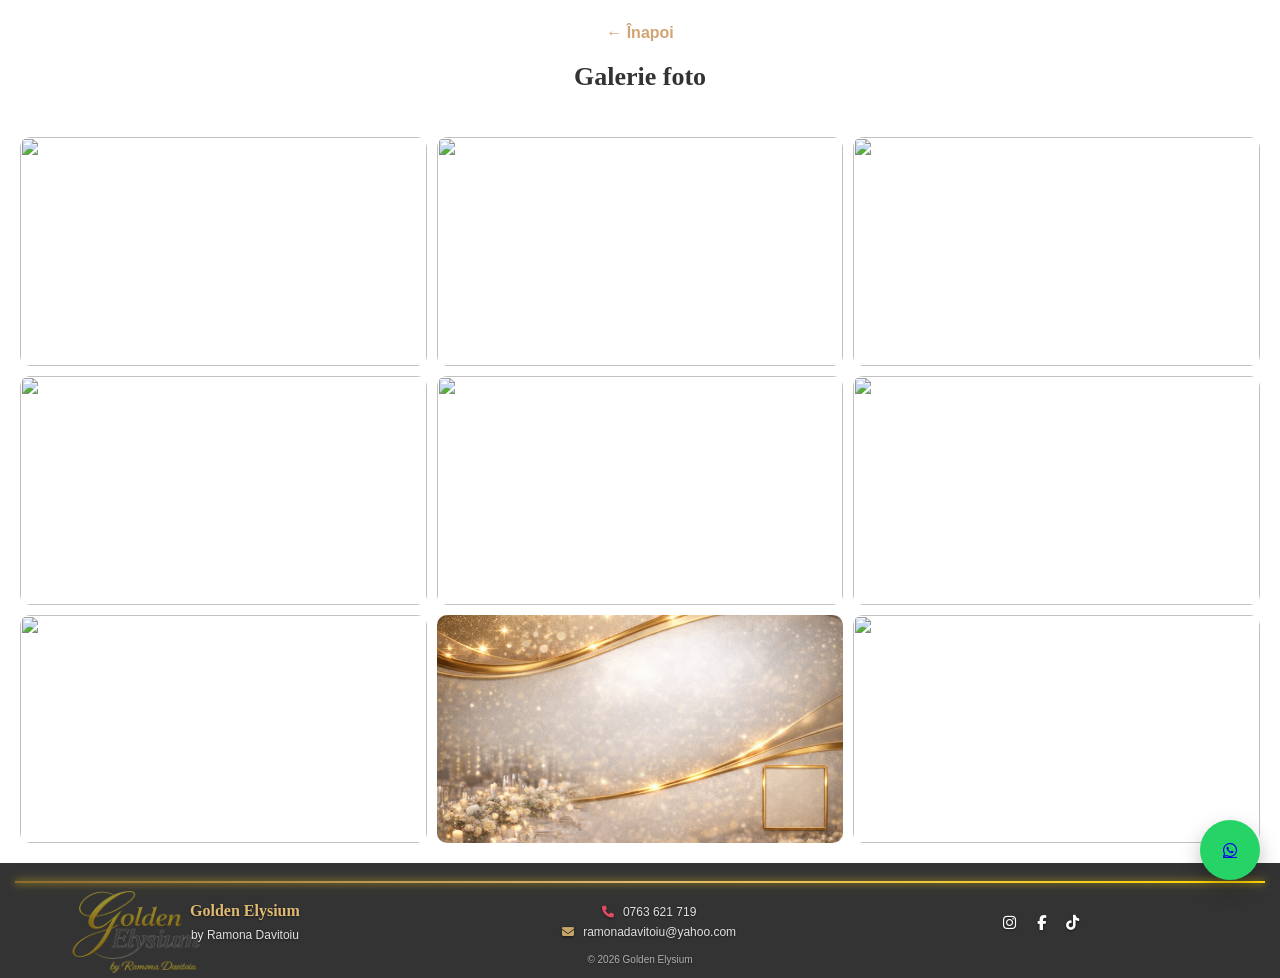
==== index.html @ 2ebb5bfd "Update index.html" ====
<!DOCTYPE html>
<html lang="ro">

<head>
  <meta charset="UTF-8">
  <meta name="viewport" content="width=device-width, initial-scale=1.0">
  <title>Galerie Foto</title>

  <link rel="stylesheet" href="style.css">
  <link rel="stylesheet" href="https://cdnjs.cloudflare.com/ajax/libs/font-awesome/6.5.0/css/all.min.css">

  <style>
    /* HEADER */
    .gallery-header {
      padding: 20px;
      text-align: center;
    }

    .back-btn {
      display: inline-block;
      margin-bottom: 10px;
      text-decoration: none;
      color: #d4a373;
      font-weight: 600;
    }

    /* TITLE */
    .gallery-header h1 {
      font-size: 26px;
      font-family: 'Playfair Display', serif;
    }

    /* GRID */
    .full-gallery {
      padding: 20px;
      display: grid;
      grid-template-columns: 1fr 1fr;
      gap: 10px;
    }

    /* ITEM */
    .gallery-item {
      position: relative;
      overflow: hidden;
      border-radius: 10px;
      cursor: pointer;
    }

    /* IMAGE */
    .gallery-item img {
      width: 100%;
      height: 100%;
      object-fit: cover;
      transition: transform 0.5s ease;
    }

    /* ZOOM */
    .gallery-item:hover img {
      transform: scale(1.08);
    }

    /* OVERLAY */
    .gallery-item::after {
      content: "";
      position: absolute;
      inset: 0;
      background: rgba(0, 0, 0, 0.2);
      opacity: 0;
      transition: 0.4s ease;
      pointer-events: none;
    }

    .gallery-item:hover::after {
      opacity: 1;
    }

    /* DESKTOP */
    @media (min-width: 768px) {
      .full-gallery {
        grid-template-columns: 1fr 1fr 1fr;
      }
    }
  </style>

</head>

<body>


  <div class="gallery-wrapper">
    <div class="gallery-container">
      <div class="gallery-header">
        <a href="index.html" class="back-btn">← Înapoi</a>
        <h1>Galerie foto</h1>
      </div>

      <div class="full-gallery">

        <div class="gallery-item">
          <img src="img1.jpg" onclick="openLightbox(this)">
        </div>

        <div class="gallery-item">
          <img src="img2.jpg" onclick="openLightbox(this)">
        </div>

        <div class="gallery-item">
          <img src="img3.jpg" onclick="openLightbox(this)">
        </div>

        <div class="gallery-item">
          <img src="img4.jpg" onclick="openLightbox(this)">
        </div>

        <div class="gallery-item">
          <img src="img5.jpg" onclick="openLightbox(this)">
        </div>

        <div class="gallery-item">
          <img src="img6.jpg" onclick="openLightbox(this)">
        </div>

        <div class="gallery-item">
          <img src="img7.jpg" onclick="openLightbox(this)">
        </div>

        <div class="gallery-item">
          <img src="poze/fundal.jpg" onclick="openLightbox(this)">
        </div>

        <!-- POZA VERTICALĂ -->
        <div class="gallery-item">
          <img src="https://images.unsplash.com/photo-1519741497674-611481863552?w=1200" onclick="openLightbox(this)">
        </div>

      </div>
    </div>
  </div>

  <!-- LIGHTBOX -->
  <div id="lightbox" class="lightbox">

    <span class="close-lightbox" onclick="event.stopPropagation(); closeLightbox()">✖</span>

    <span class="prev" onclick="event.stopPropagation(); changeSlide(-1)">❮</span>
    <img id="lightbox-img" onclick="event.stopPropagation()">
    <span class="next" onclick="event.stopPropagation(); changeSlide(1)">❯</span>

  </div>

  <script>
    const lightbox = document.getElementById("lightbox");

    lightbox.addEventListener("click", function (e) {
      if (e.target === lightbox) {
        closeLightbox();
      }
    });
  </script>


  <footer class="footer">

    <div class="footer-top-line"></div>

    <div class="footer-container">

      <!-- LOGO -->
      <div class="footer-col">
        <h2 class="footer-logo">Golden Elysium</h2>
        <p class="footer-by">by Ramona Davitoiu</p>
      </div>

      <!-- CONTACT -->
      <div class="footer-col">
        <p><i class="fa-solid fa-phone"></i> 0763 621 719</p>
        <p><i class="fa-solid fa-envelope"></i> ramonadavitoiu@yahoo.com</p>
      </div>

      <!-- SOCIAL -->
      <div class="footer-col footer-social">
        <a href="#"><i class="fa-brands fa-instagram"></i></a>
        <a href="#"><i class="fa-brands fa-facebook-f"></i></a>
        <a href="#"><i class="fa-brands fa-tiktok"></i></a>
      </div>

    </div>

    <p class="footer-copy">
      © 2026 Golden Elysium
    </p>

  </footer>
  <a href="https://wa.me/40763621719" class="whatsapp" target="_blank">
    <i class="fa-brands fa-whatsapp"></i>
  </a>

</body>

</html>
---- style.css ----
* {
  margin: 0;
  padding: 0;
  box-sizing: border-box;
  font-family: 'Poppins', sans-serif;

  -webkit-tap-highlight-color: transparent;
}

button:focus,
a:focus {
  outline: none;
}

body {
  background: #fff;
  color: #333;
  line-height: 1.6;

}

/* 🔥 LOGO HERO - DESKTOP */
.hero-logo img {
  width: clamp(300px, 60vw, 520px);
  max-width: 100%;
  opacity: 0.98;

  filter:
    drop-shadow(0 6px 14px rgba(0, 0, 0, 0.9)) drop-shadow(0 2px 6px rgba(0, 0, 0, 0.7));
}

/* 🔥 SPACING */
.hero-logo {
  margin-bottom: -10px;

  position: static;

}


/* HERO */
.hero {
  min-height: 100svh;
  /* în loc de height */
  background: linear-gradient(rgba(0, 0, 0, 0.3), rgba(0, 0, 0, 0.3)),
    url('https://images.unsplash.com/photo-1522673607200-164d1b6ce486?q=80&w=1200') center/cover;

  display: flex;
  align-items: center;
  justify-content: center;
  text-align: center;
  color: white;

  padding: 80px 20px 50px;
  /* 🔥 mai compact, mai premium */
  box-sizing: border-box;
}

.hero h1,
.hero p {
  margin: 0;
}

.hero-content {
  max-width: 1000px;
  animation: fadeUp 1s ease;

  display: flex;
  flex-direction: column;
  align-items: center;

  gap: 6px;
  /* 🔥 balans perfect */
}

.hero-content h1 {
  font-family: 'Playfair Display', serif;
  font-size: 38px;
  font-weight: 600;
  line-height: 1.2;
  margin-top: 0;
  /* 🔥 scoate spațiul de sus */
}

.hero-content h1 span {
  color: #d4a373;
}

.hero-content p {
  font-size: 17px;

  margin: 15px 0 30px;
}

.hero-badges {
  margin-top: 15px;
  font-size: 13px;
  opacity: 0.85;
}




/* GOLD PREMIUM TEXT */
.gold-text {
  color: #e0b973;

  text-shadow:
    0 2px 6px rgba(0, 0, 0, 0.8),
    0 0 10px rgba(224, 185, 115, 0.5);

  font-size: 1em;
  /* 🔥 NU îl mări separat */
}

.hero-title {
  font-family: 'Playfair Display', serif;
  font-size: clamp(2.2rem, 5vw, 3.2rem);
  line-height: 1.15;
  margin: 0;

  text-shadow:
    0 4px 10px rgba(0, 0, 0, 0.9),
    0 8px 20px rgba(0, 0, 0, 0.7),
    0 12px 30px rgba(0, 0, 0, 0.5);
}


/* SUBTEXT */
.hero-sub {
  font-size: 1rem;
  margin: 6px 0 12px;
  /* 🔥 redus de la 15 / 30 */

  text-shadow:
    0 3px 10px rgba(0, 0, 0, 0.9),
    0 6px 18px rgba(0, 0, 0, 0.7);
}

/* BUTTON PREMIUM */
.hero-btn {
  border-radius: 30px;
  box-shadow: 0 10px 25px rgba(212, 163, 115, 0.4);
  animation: fadeUp 1.6s ease;

}

/* BADGES */
.hero-badges {
  margin-top: 8px;
  font-size: 13px;
  opacity: 0.85;
  animation: fadeUp 2s ease;
}


/* GLOW PE HERO */
.hero::after {
  content: "";
  position: relative;
  inset: 0;
  background: radial-gradient(circle at center, rgba(255, 215, 0, 0.08), transparent 70%);
  pointer-events: none;
}



@keyframes fadeUp {
  from {
    opacity: 0;
    transform: translateY(30px);
  }

  to {
    opacity: 1;
    transform: translateY(0);
  }
}

/* BUTTON */
/* 🔥 BUTTON BASE */
.btn {
  background: linear-gradient(135deg, #e0b973, #d4a373);
  color: #fff;

  padding: 14px 26px;
  border-radius: 30px;
  border: none;

  font-weight: 500;
  letter-spacing: 0.3px;

  cursor: pointer;

  box-shadow:
    0 8px 20px rgba(212, 163, 115, 0.4),
    inset 0 1px 0 rgba(255, 255, 255, 0.3);

  transition: transform 0.25s ease, filter 0.25s ease, box-shadow 0.25s ease;
}

/* 🔥 GENERAL HOVER */
.btn:hover {
  transform: translateY(-2px);
  filter: brightness(1.05);

  box-shadow:
    0 12px 28px rgba(212, 163, 115, 0.5),
    inset 0 1px 0 rgba(255, 255, 255, 0.35);
}

/* 🔥 CLICK */
.btn:active {
  transform: scale(0.97);
}

/* 🔥 CTA BUTTON */
.cta-btn {
  background: linear-gradient(135deg, #e0b973, #d4a373);
  color: #000;

  font-weight: 600;

  position: relative;
  overflow: hidden;

  box-shadow: 0 6px 14px rgba(0, 0, 0, 0.25);

  transition: transform 0.25s ease, filter 0.25s ease, box-shadow 0.25s ease;
}

/* 🔥 CTA HOVER (subtil galben) */
.cta-btn:hover {
  transform: translateY(-1px);
  filter: brightness(1.08);

  box-shadow: 0 10px 22px rgba(0, 0, 0, 0.3);
}

/* 🔥 CTA CLICK */
.cta-btn:active {
  transform: translateY(0);
  box-shadow: 0 4px 10px rgba(0, 0, 0, 0.3) inset;
}

/* 🔥 SHINE EFFECT (lumina care trece) */
.cta-btn::before {
  content: "";
  position: absolute;
  top: 0;
  left: -80%;
  width: 40%;
  height: 100%;

  background: linear-gradient(120deg,
      transparent,
      rgba(255, 255, 255, 0.35),
      transparent);

  transform: skewX(-20deg);
}

/* 🔥 ANIMAȚIE SHINE */
.cta-btn:hover::before {
  animation: shineMove 0.9s ease;
}

@keyframes shineMove {
  0% {
    left: -80%;
  }

  100% {
    left: 120%;
  }
}

/* SECTIONS */
section {
  padding: 50px 20px;
  text-align: center;
}

section+section {
  margin-top: 40px;
}

.extra-services,
.cta {
  margin: 60px 20px;
}




.extra-services {
  position: relative;
  padding: 60px 20px 80px;
  text-align: center;

  border-radius: 16px;
  overflow: hidden;
}

.extra-services::before {
  content: "";
  position: absolute;
  inset: 0;

  background: url("poze/fundalsectie.png") center 50% / cover no-repeat;

  opacity: 0.8;
  /* 🔥 AICI controlezi poza */

  z-index: 0;
}

.extra-services * {
  position: relative;
  z-index: 1;
}

.extra-services h2 {
  margin-bottom: 20px;
}

/* 🔥 CTA EXTRA SERVICES */
.extra-cta {
  padding: 60px 20px;
  text-align: center;
}

.extra-cta h2 {
  margin-bottom: 10px;
}

.extra-cta p {
  opacity: 0.85;
  margin-bottom: 25px;
}


h2 {
  font-size: 24px;
  margin-bottom: 20px;
  font-family: 'Playfair Display', serif;
}

/*TITLUL DE LA  CREAM EXPERIENTE NU DOAR EVENIMENTE*/
.experience-title {
  font-family: 'Playfair Display', serif;
  font-size: clamp(1.6rem, 3vw, 2.2rem);
  line-height: 1.2;

  color: #ffffff;
  text-align: center;

  margin-bottom: 30px;
  position: relative;

  letter-spacing: 0.5px;

  text-shadow:
    0 4px 12px rgba(0, 0, 0, 0.8),
    0 8px 24px rgba(0, 0, 0, 0.5),
    0 0 12px rgba(224, 185, 115, 0.2);
  /* glow subtil gold */
}

/* ACCENT GOLD */
.experience-title span {
  color: #e3d072;

  text-shadow:
    0 2px 6px rgba(0, 0, 0, 0.9),
    0 0 12px rgba(224, 185, 115, 0.8);
}

/* LINIE AURIE SUB TITLU */
.experience-title::after {
  content: "";
  display: block;

  width: 280px;
  /* 🔥 mai lungă */
  height: 2px;

  margin: 16px auto 0;

  background: linear-gradient(90deg,
      #8c6b2f,
      #e0b973,
      #ffd700,
      #e0b973,
      #8c6b2f);

  background-size: 200% auto;

  box-shadow:
    0 0 6px rgba(255, 215, 0, 0.6),
    0 0 12px rgba(255, 215, 0, 0.4);

  animation: goldShine 3s linear infinite;
}

/* 🔥 MIC ANIMATION (VERY SUBTLE) */
@keyframes titleFadeUp {
  from {
    opacity: 0;
    transform: translateY(20px);
  }

  to {
    opacity: 1;
    transform: translateY(0);
  }
}

.experience-title {
  animation: titleFadeUp 1s ease;
}

.experience-note {
  margin-top: 25px;
  font-size: 14px;

  color: #ffffff;
  opacity: 0.60;

  text-shadow:
    0 2px 6px rgba(0, 0, 0, 0.9);
}


/* CARDS */
.card {
  background: rgba(255, 255, 255, 0.88);
  backdrop-filter: blur(6px);
  padding: 25px;
  border-radius: 16px;

  margin-top: 20px;

  border: 1px solid rgba(212, 163, 115, 0.25);

  box-shadow:
    0 10px 25px rgba(0, 0, 0, 0.08),
    0 4px 10px rgba(0, 0, 0, 0.05);

  transition: transform 0.3s ease, box-shadow 0.3s ease;
  position: relative;
  overflow: hidden;
}

.card:hover {
  transform: translateY(-6px);

  box-shadow:
    0 20px 40px rgba(0, 0, 0, 0.1),
    0 10px 20px rgba(0, 0, 0, 0.05);

  border-color: #d4a373;
}

/*Linia aurie */
.card::before {
  content: "";
  position: absolute;
  top: 0;
  left: 0;

  width: 100%;
  height: 3px;

  background: linear-gradient(90deg, #d4a373, #ffd700, #d4a373);

  transform: scaleX(0);
  transition: transform 0.3s ease;
}

.card h3 {
  margin-bottom: 10px;
  color: #000;
  font-weight: 600;
}

.card p {
  color: #222;
  opacity: 0.85;
}

.card:hover::before {
  transform: scaleX(1);
}


/*CARD ANIMATII*/
/* STARE INITIALA */
.reveal {
  opacity: 0;
  transform: translateY(40px);
  transition: all 0.8s ease;
}

/* CAND APARE */
.reveal.active {
  opacity: 1;
  transform: translateY(0);
}

/* DELAY pentru cards */
.reveal-delay-1 {
  transition-delay: 0.1s;
}

.reveal-delay-2 {
  transition-delay: 0.2s;
}

.reveal-delay-3 {
  transition-delay: 0.3s;
}

.reveal-delay-4 {
  transition-delay: 0.4s;
}



/* WHY */
.why-item {
  display: flex;
  align-items: center;
  gap: 12px;
  background: #f3e8dc;
  padding: 14px;
  border-radius: 12px;
  margin-top: 12px;
}

.why-item span {
  background: #d4a373;
  color: white;
  width: 28px;
  height: 28px;
  display: flex;
  align-items: center;
  justify-content: center;
  border-radius: 50%;
}

/* GALLERY PREMIUM */
.gallery {
  display: grid;
  grid-template-columns: 1fr 1fr;
  gap: 10px;

  max-width: 1000px;
  /* 🔥 AICI */
  margin: 0 auto;
  /* 🔥 AICI */
}

.gallery-item {
  position: relative;
  overflow: hidden;
  border-radius: 10px;

  aspect-ratio: 16 / 9;
  /* 🔥 AICI E SECRETUL */
}

.gallery-item img {
  width: 100%;
  height: 100%;
  object-fit: cover;
  object-position: center;
  transition: 0.5s ease;
}

.gallery-item.portrait {
  aspect-ratio: 3 / 4;
}

.gallery-item:hover img {
  transform: scale(1.08);
}

.gallery-item::after {
  content: "";
  position: absolute;
  inset: 0;
  background: rgba(0, 0, 0, 0.2);
  opacity: 0;
  transition: 0.4s ease;

  pointer-events: none;
  /* 🔥 AICI E FIXUL */
}

.gallery-item:hover::after {
  opacity: 1;
}

.gallery-more {
  display: inline-block;
  margin-top: 20px;
  color: #d4a373;
  text-decoration: none;
}

/* ABOUT */
.about {
  padding: 70px 20px;
}

.about-text {
  margin-top: 15px;
  opacity: 0.85;
}

.highlight {
  background: #f3e8dc;
  padding: 12px;
  border-radius: 10px;
  margin-top: 10px;
}

/* CTA */
.cta {
  padding: 80px 20px;
  color: white;
  background: linear-gradient(rgba(0, 0, 0, 0.2),
      rgba(0, 0, 0, 0.5)), url("poze/fundal.jpg") center 30% / cover no-repeat;
  border-radius: 16px;
  margin: 40px 20px;
}

.cta h2 span {
  color: #e0b973;
}

.cta-btn {
  background: #e0b973;
  color: black;
  border-radius: 30px;
}

.cta h2,
.cta p {
  text-shadow: 0 2px 8px rgba(0, 0, 0, 0.6);
}

/* CONTACT PREMIUM */
.contact {
  padding: 70px 20px;
}

.contact-grid {
  display: grid;
  gap: 20px;
}

.contact-box {
  background: #f9f5f1;
  padding: 25px;
  border-radius: 14px;
  transition: 0.3s;
}

.contact-box:hover {
  transform: translateY(-5px);
}

.social {
  display: flex;
  justify-content: center;
  gap: 10px;
  padding: 14px;
  border-radius: 10px;
  color: white;
  text-decoration: none;
}

.social.insta {
  background: linear-gradient(45deg, #f58529, #dd2a7b, #8134af);
}

.social.fb {
  background: #1877F2;
}

.social.tiktok {
  background: #111;
}

.social:hover {
  transform: scale(1.05);
}

/* WHATSAPP */
.whatsapp {
  position: fixed;
  bottom: 20px;
  right: 20px;
  background: #25D366;
  width: 60px;
  height: 60px;
  border-radius: 50%;

  display: flex;
  align-items: center;
  justify-content: center;

  box-shadow: 0 8px 20px rgba(0, 0, 0, 0.25);
  z-index: 99999;
  /* intra peste tot si e vizibil*/

  animation: whatsappPulse 2s infinite;
  /* 🔥 pulseaza  */
  transition: 0.3s;
}

@media (min-width: 769px) and (max-width: 1024px) {
  .whatsapp {
    bottom: 120px;
  }
}

/* POPUP */
.popup {
  position: fixed;
  inset: 0;
  background: rgba(0, 0, 0, 0.6);
  display: none;
  align-items: center;
  justify-content: center;
}

.popup-content {
  background: white;
  padding: 20px;
  border-radius: 12px;
  width: 90%;
  max-width: 300px;
}

/* LIGHTBOX */
.lightbox {
  position: fixed;
  inset: 0;
  background: rgba(0, 0, 0, 0.9);

  display: none;
  align-items: center;
  justify-content: center;

  z-index: 9999;
}

.lightbox img {
  max-width: 90%;
  max-height: 90%;
  border-radius: 10px;

  animation: zoomIn 0.3s ease;
  touch-action: none;
}

.close-lightbox {
  position: absolute;
  top: 20px;
  right: 30px;
  font-size: 28px;
  color: white;
  cursor: pointer;
}

@keyframes zoomIn {
  from {
    transform: scale(0.8);
    opacity: 0;
  }

  to {
    transform: scale(1);
    opacity: 1;
  }
}


.prev,
.next {
  position: absolute;
  top: 50%;
  transform: translateY(-50%);
  font-size: 35px;
  color: white;
  cursor: pointer;
  padding: 10px;
  user-select: none;
}

.prev {
  left: 20px;
}

.next {
  right: 20px;
}

.prev:hover,
.next:hover {
  opacity: 0.7;
}

.cards-wrapper {
  padding: 20px 0;
  overflow: hidden;
}


/* DESKTOP */
.cards-container {
  display: flex;
  gap: 20px;
  justify-content: flex-start;
  flex-wrap: wrap;
}

@media (max-width: 768px) {

  .cards-wrapper {
    overflow: hidden;
    /* 🔥 NU scroll aici */
  }

  .cards-container {
    display: flex;
    flex-wrap: nowrap;
    gap: 16px;

    overflow-x: auto;
    /* 🔥 scroll aici */
    padding: 20px 16px;
    /* 🔥 fără stânga/dreapta */
    scroll-snap-type: x mandatory;
    scroll-padding: 16px;
    scroll-behavior: smooth;
    -webkit-overflow-scrolling: touch;
  }



  .cards-container::-webkit-scrollbar {
    display: none;
  }

  .card {
    flex: 0 0 85%;
    max-width: 85%;
    scroll-snap-align: start;
  }

}

/* FOOTER PREMIUM */
/* FOOTER PREMIUM COMPACT */
.footer {
  background: rgba(0, 0, 0, 0.8);
  color: white;
  padding: 18px 15px 10px;
  /* 🔥 MULT mai mic */
  backdrop-filter: blur(6px);


  position: relative;
  /* 🔥 ADAUGI */
  overflow: hidden;
  /* 🔥 ADAUGI */

}


.footer::before {
  content: "";
  position: absolute;

  left: 50px;
  top: 50%;
  transform: translateY(-40%);
  /* 🔥 centru vertical REAL */

  width: 180px;
  height: 180px;

  background-image: url("poze/scrisul3.png");
  background-repeat: no-repeat;
  background-size: contain;
  background-position: center;

  opacity: 0.5;
  pointer-events: none;
  z-index: 0;

  animation: footerPulse 6s ease-in-out infinite;
  /*ANIMATIE FOOTER*/
}




@keyframes footerPulse {
  0% {
    transform: translateY(-40%) scale(1);
  }

  50% {
    transform: translateY(-40%) scale(1.05);
  }

  100% {
    transform: translateY(-40%) scale(1);
  }
}




.footer * {
  position: relative;
  z-index: 1;
}

/* LINIE AURIE */
.footer-top-line {
  width: 100%;
  height: 2px;

  background: linear-gradient(90deg,
      #8c6b2f,
      #e0b973,
      #ffd700,
      #e0b973,
      #8c6b2f);

  box-shadow: 0 0 6px rgba(255, 215, 0, 0.6),
    0 0 12px rgba(255, 215, 0, 0.4);

  margin-bottom: 15px;
}

@keyframes goldShine {
  0% {
    background-position: 0%;
  }

  100% {
    background-position: 200%;
  }
}

.footer-top-line {
  background-size: 200% auto;
  animation: goldShine 3s linear infinite;
}


/* LAYOUT */
.footer-container {
  max-width: 900px;
  margin: auto;

  display: flex;
  justify-content: space-between;
  align-items: center;
  flex-wrap: wrap;

  gap: 8px;
  /* 🔥 mai strâns */
}

/* COL */
.footer-col {
  text-align: center;
}

/* LOGO */
.footer-logo {
  font-family: 'Playfair Display', serif;
  font-size: 16px;
  /* 🔥 mai mic */
  color: #e0b973;
  margin-bottom: 2px;
}

.footer-by {
  font-size: 11px;
  opacity: 0.7;
}

/* CONTACT */
.footer-col p {
  margin: 1px 0;
  /* 🔥 aproape lipit */
  font-size: 12px;
  opacity: 0.85;
}


.footer-col i.fa-phone {
  color: #ff4d6d;
}

.footer-col i.fa-envelope {
  color: #e0b973;
}

.footer i {
  margin-right: 6px;
}

/* SOCIAL */
.footer-social a {
  margin: 0 5px;
  font-size: 15px;
  color: white;
  transition: 0.3s;
}

.footer-social a {
  transition: 0.3s;
}

.footer-social a:hover {
  transform: translateY(-2px) scale(1.1);
  color: #e0b973;
  text-shadow: 0 0 8px rgba(255, 215, 0, 0.7);
}


/* COPYRIGHT */
.footer-copy {
  text-align: center;
  margin-top: 6px;
  /* 🔥 mic */
  font-size: 10px;
  opacity: 0.6;
}



.footer,
.footer-logo,
.footer-col p,
.footer-copy,
.footer-by {
  text-shadow: 0 1px 3px rgba(0, 0, 0, 0.6);
}



/* ========================= */
/* 🔥 RESPONSIVE CLEAN */
/* ========================= */

/* 📱 MOBILE */
@media (max-width: 768px) {

  .hero {
    min-height: 75svh !important;
    height: 75svh !important;
  }

  .hero-logo {
    margin-bottom: -20px;
  }

  .hero-logo img {
    width: 75vw;
  }

  .cta-btn {
    width: 100%;
  }

  /* CARDS SCROLL */
  .cards-wrapper {
    overflow: hidden;
  }

  .cards-container {
    display: flex;
    flex-wrap: nowrap;
    gap: 16px;
    overflow-x: auto;
    padding: 20px 16px;

    scroll-snap-type: x mandatory;
    scroll-padding: 16px;
    scroll-behavior: smooth;
    -webkit-overflow-scrolling: touch;
  }

  .cards-container::-webkit-scrollbar {
    display: none;
  }

  .card {
    flex: 0 0 85%;
    max-width: 85%;

    scroll-snap-align: start;
  }

  /* FOOTER MOBILE */
  .footer-container {
    flex-direction: column;
    gap: 4px;
  }

  .footer {
    padding: 12px 10px 6px;
  }

  .footer-top-line {
    margin-bottom: 6px;
  }

  .footer-logo {
    font-size: 14px;
  }

  .footer-by {
    font-size: 10px;
  }

  .footer-col p {
    font-size: 11px;
    margin: 0;
  }

  .footer-social a {
    font-size: 14px;
  }

  .footer-copy {
    margin-top: 4px;
    font-size: 9px;
  }

  /*pt telefon logo */
  .footer::before {
    left: -5px;
    width: 110px;
    height: 110px;
  }

  section {
    padding: 60px 16px;
  }

  section+section {
    margin-top: 30px;
  }

}



/* 💻 TABLETĂ */
@media (min-width: 769px) and (max-width: 1024px) {

  .hero {
    min-height: 70svh;
    background-position: center 20%;
  }

  .hero-logo img {
    width: clamp(260px, 50vw, 500px);
  }

  /* 🔥 FIX FOOTER TABLET */
  .footer::before {
    left: auto;
    right: 20px;

    width: 160px;
    height: 160px;
  }

}




/* 🖥️ DESKTOP */
@media (min-width: 768px) {
  .contact-grid {
    grid-template-columns: 1fr 1fr;
  }
}

@media (min-width: 1024px) {
  .cta {
    background-size: 100%;
    background-position: center 25%;
  }
}




/* PULSE ANIMATION */
@keyframes whatsappPulse {
  0% {
    transform: scale(1);
    box-shadow: 0 0 0 0 rgba(37, 211, 102, 0.6);
  }

  70% {
    transform: scale(1.1);
    box-shadow: 0 0 0 12px rgba(37, 211, 102, 0);
  }

  100% {
    transform: scale(1);
    box-shadow: 0 0 0 0 rgba(37, 211, 102, 0);
  }
}
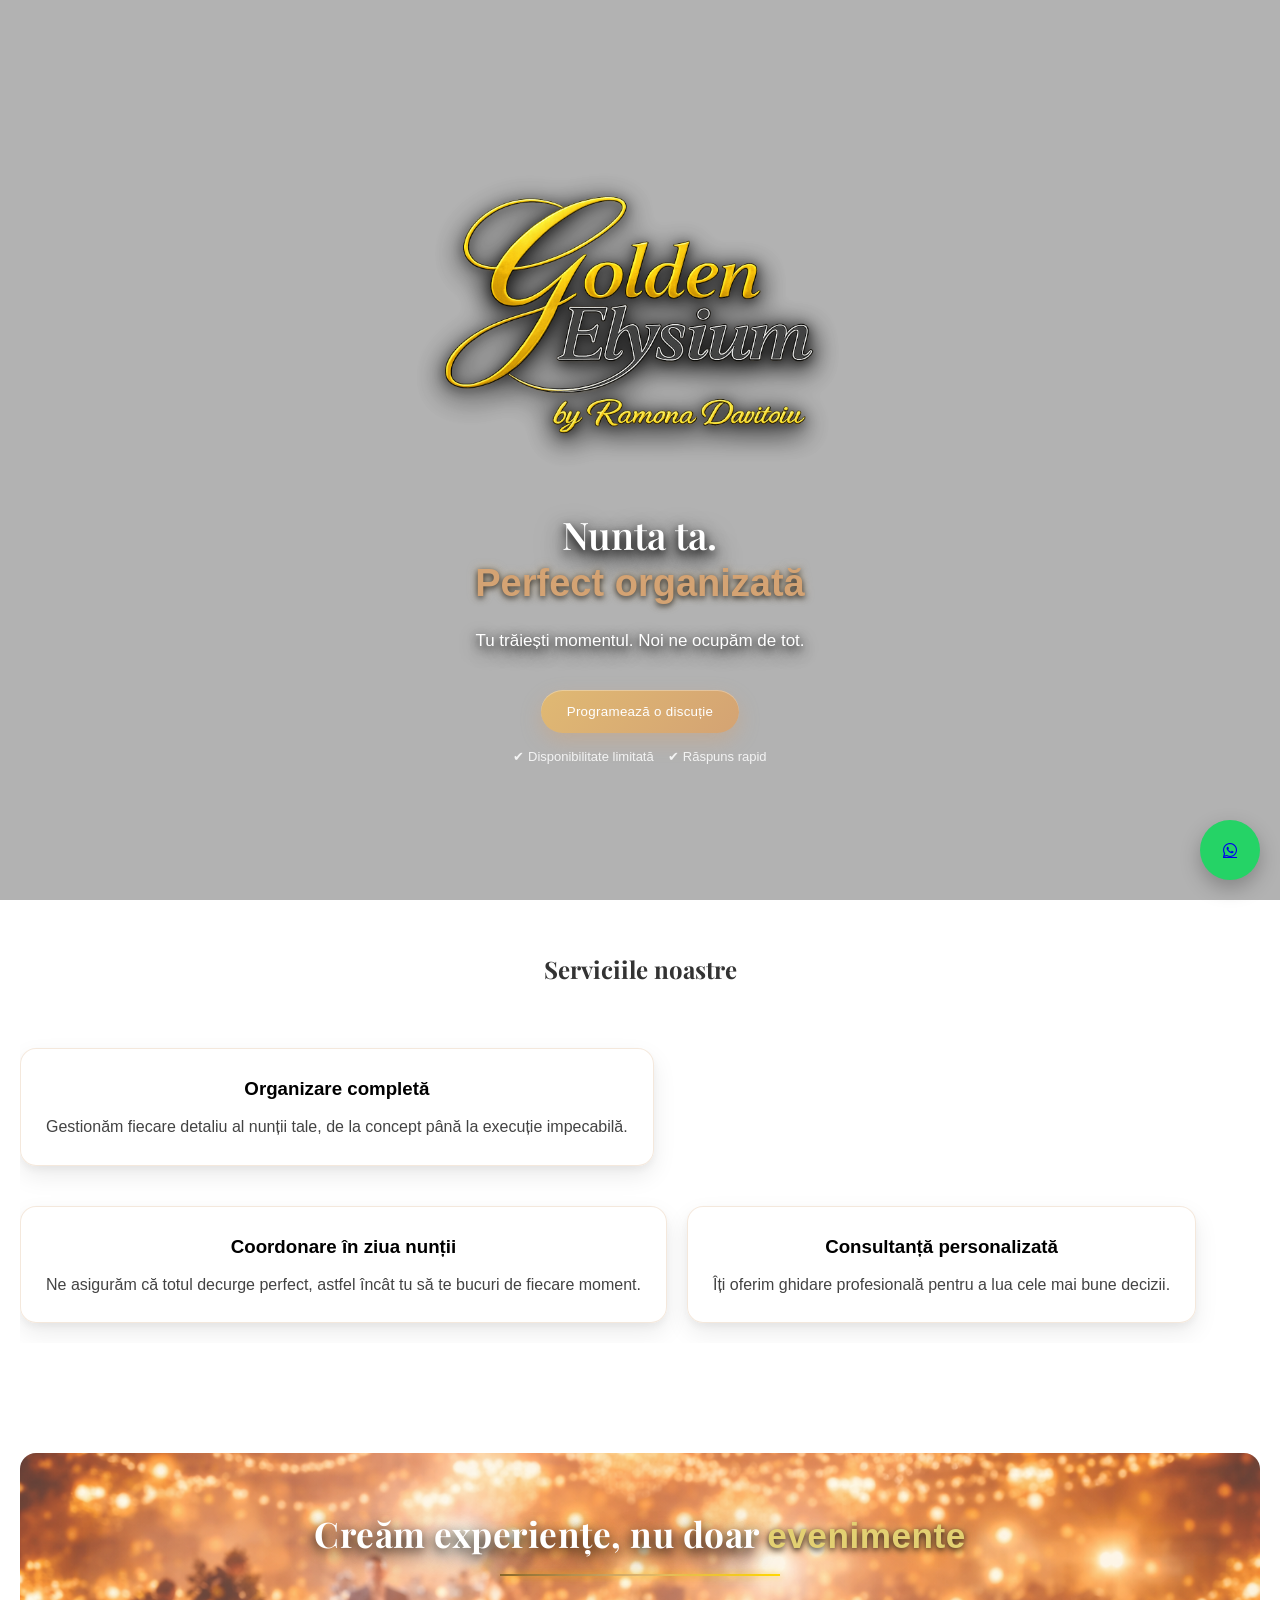
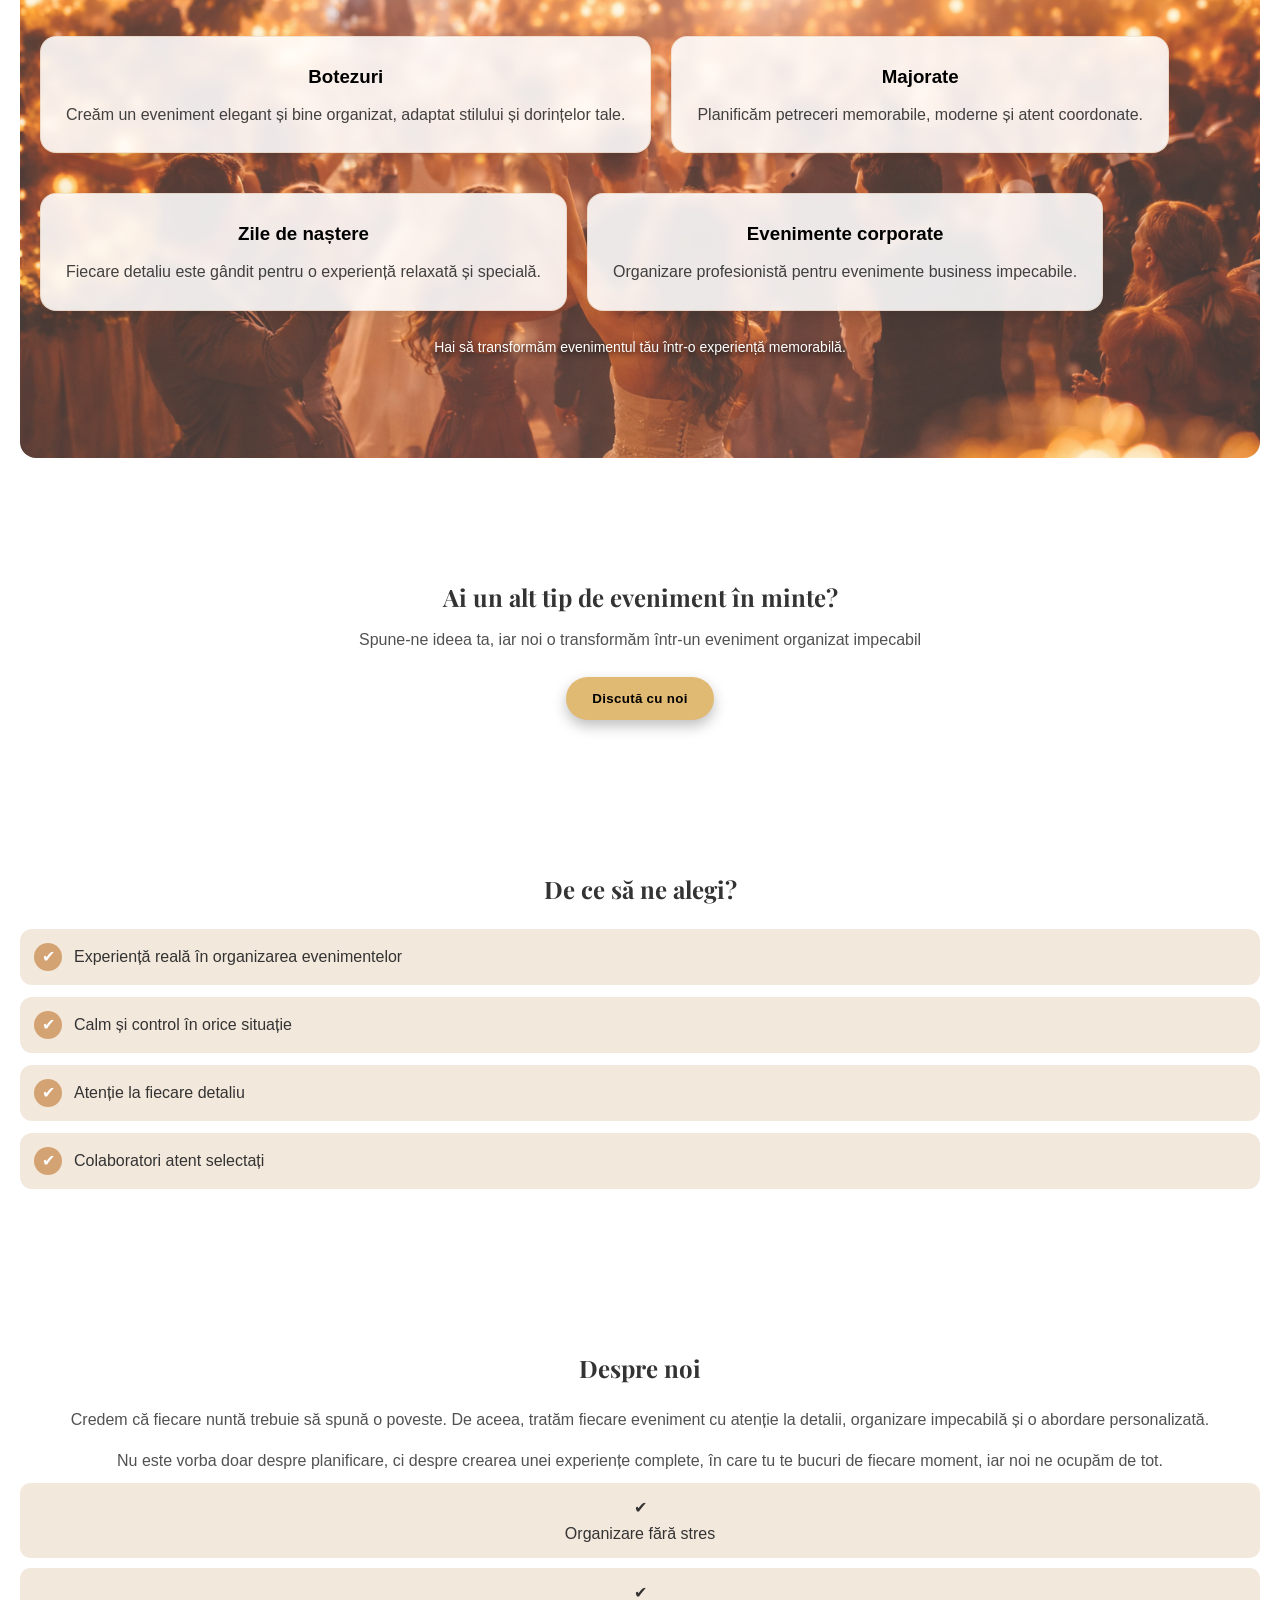
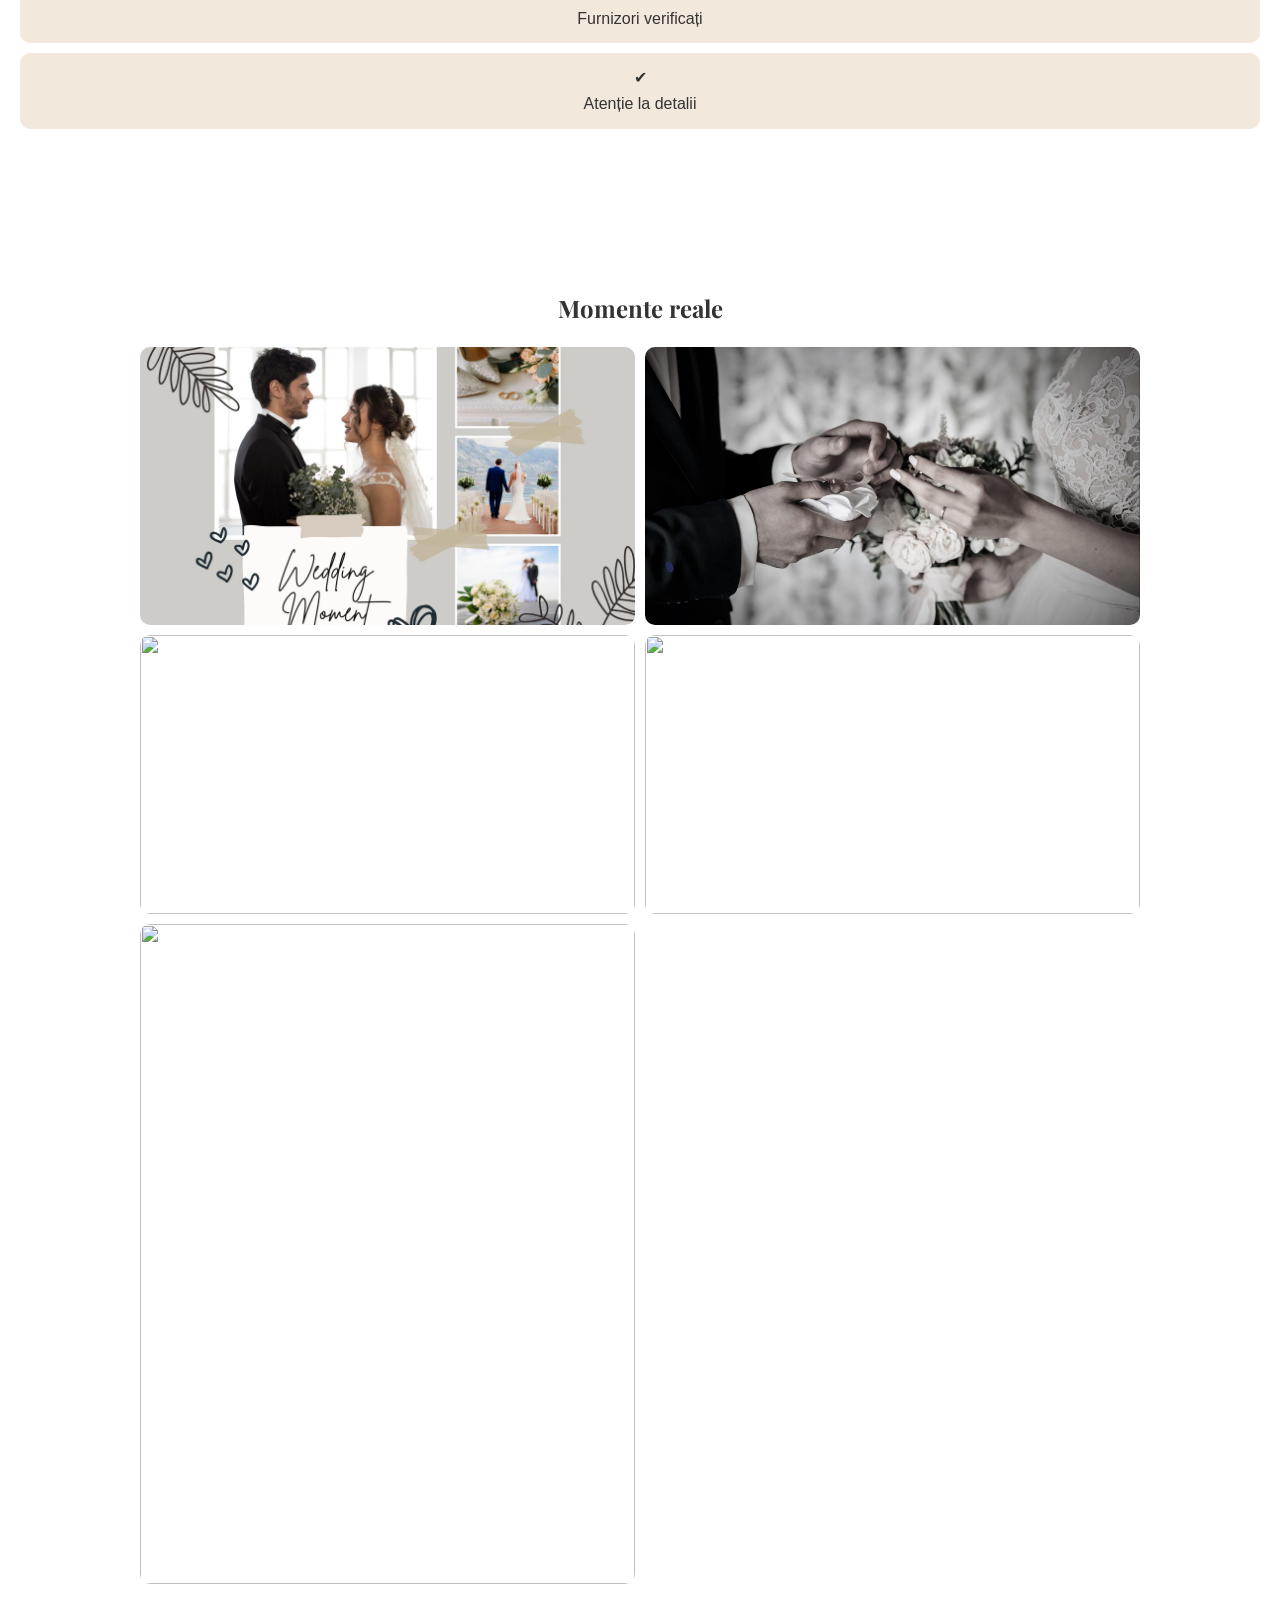
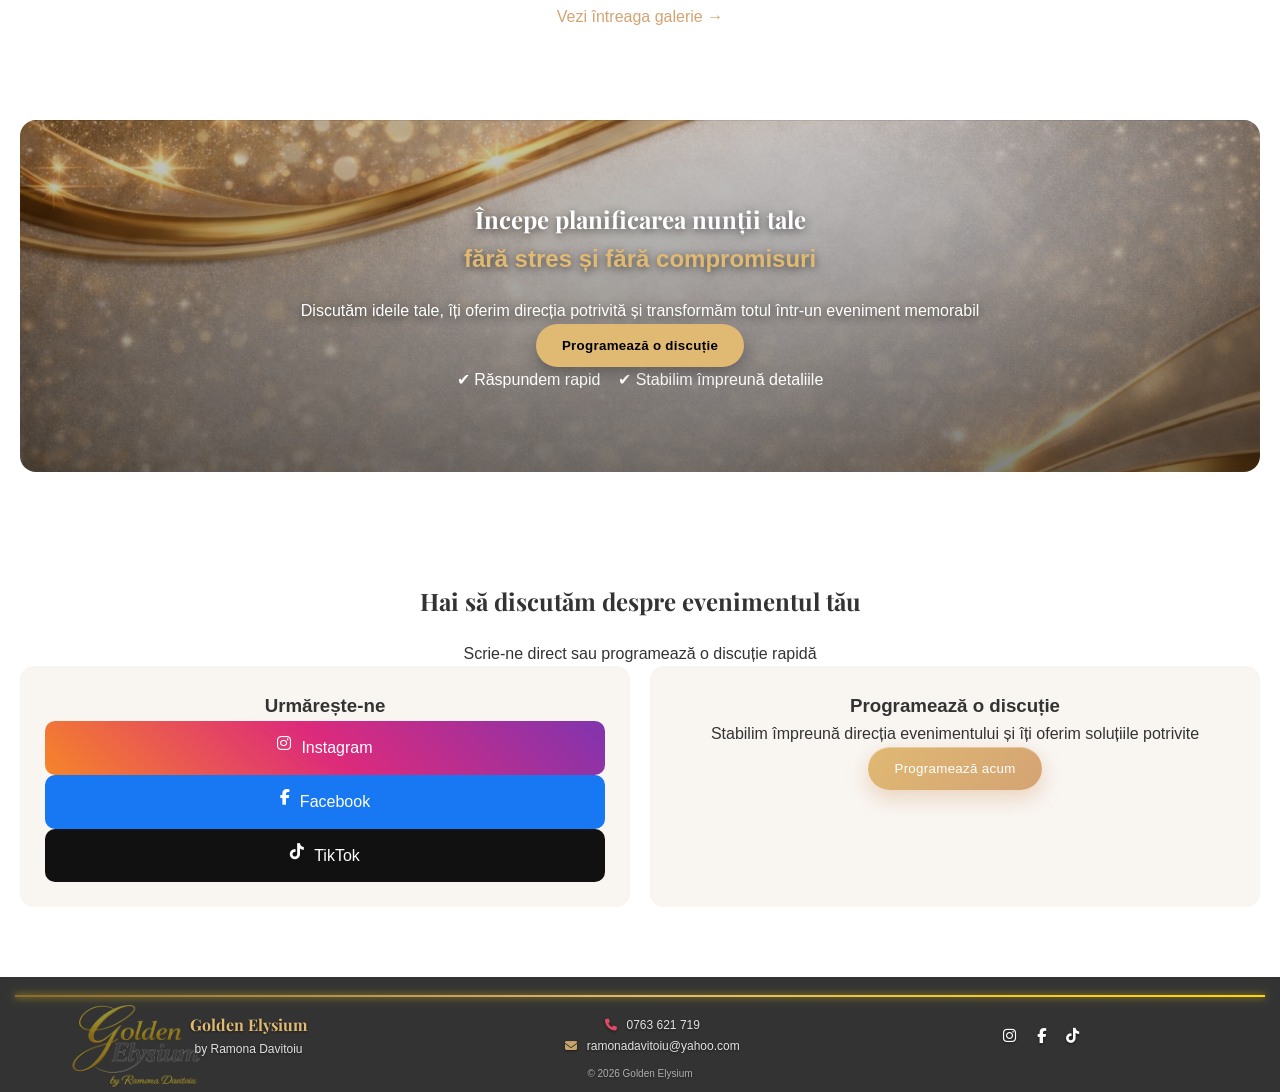
==== commit d10aa141: "Update index.html" ====
--- a/index.html
+++ b/index.html
@@ -4,151 +4,405 @@
 <head>
   <meta charset="UTF-8">
   <meta name="viewport" content="width=device-width, initial-scale=1.0">
-  <title>Galerie Foto</title>
-
+  <title>Wedding Planner</title>
   <link rel="stylesheet" href="style.css">
   <link rel="stylesheet" href="https://cdnjs.cloudflare.com/ajax/libs/font-awesome/6.5.0/css/all.min.css">
-
-  <style>
-    /* HEADER */
-    .gallery-header {
-      padding: 20px;
-      text-align: center;
-    }
-
-    .back-btn {
-      display: inline-block;
-      margin-bottom: 10px;
-      text-decoration: none;
-      color: #d4a373;
-      font-weight: 600;
-    }
-
-    /* TITLE */
-    .gallery-header h1 {
-      font-size: 26px;
-      font-family: 'Playfair Display', serif;
-    }
-
-    /* GRID */
-    .full-gallery {
-      padding: 20px;
-      display: grid;
-      grid-template-columns: 1fr 1fr;
-      gap: 10px;
-    }
-
-    /* ITEM */
-    .gallery-item {
-      position: relative;
-      overflow: hidden;
-      border-radius: 10px;
-      cursor: pointer;
-    }
-
-    /* IMAGE */
-    .gallery-item img {
-      width: 100%;
-      height: 100%;
-      object-fit: cover;
-      transition: transform 0.5s ease;
-    }
-
-    /* ZOOM */
-    .gallery-item:hover img {
-      transform: scale(1.08);
-    }
-
-    /* OVERLAY */
-    .gallery-item::after {
-      content: "";
-      position: absolute;
-      inset: 0;
-      background: rgba(0, 0, 0, 0.2);
-      opacity: 0;
-      transition: 0.4s ease;
-      pointer-events: none;
-    }
-
-    .gallery-item:hover::after {
-      opacity: 1;
-    }
-
-    /* DESKTOP */
-    @media (min-width: 768px) {
-      .full-gallery {
-        grid-template-columns: 1fr 1fr 1fr;
+  <link href="https://fonts.googleapis.com/css2?family=Playfair+Display:wght@500;600;700&display=swap" rel="stylesheet">
+</head>
+
+<body>
+  <header class="hero">
+    <div class="hero-content">
+
+      <div class="hero-logo">
+        <img src="poze/scrisul3.png" alt="Golden Elysium">
+      </div>
+
+      <h1 class="hero-title">
+        Nunta ta.<br>
+        <span class="gold-text">Perfect organizată</span>
+      </h1>
+
+      <p class="hero-sub">
+        Tu trăiești momentul. Noi ne ocupăm de tot.
+      </p>
+
+      <button class="btn hero-btn" onclick="openCalendar()">
+        Programează o discuție
+      </button>
+
+      <div class="hero-badges">
+        ✔ Disponibilitate limitată &nbsp;&nbsp; ✔ Răspuns rapid
+      </div>
+
+    </div>
+  </header>
+
+  <section>
+    <h2>Serviciile noastre</h2>
+
+    <div class="cards-wrapper">
+      <div class="cards-container">
+
+        <div class="card">
+          <h3>Organizare completă</h3>
+          <p>Gestionăm fiecare detaliu al nunții tale, de la concept până la execuție impecabilă.</p>
+        </div>
+
+        <div class="card">
+          <h3>Coordonare în ziua nunții</h3>
+          <p>Ne asigurăm că totul decurge perfect, astfel încât tu să te bucuri de fiecare moment.</p>
+        </div>
+
+        <div class="card">
+          <h3>Consultanță personalizată</h3>
+          <p>Îți oferim ghidare profesională pentru a lua cele mai bune decizii.</p>
+        </div>
+
+      </div>
+    </div>
+
+  </section>
+
+
+  <section class="extra-services">
+
+    <h2 class="experience-title reveal">
+      Creăm experiențe, nu doar <span>evenimente</span>
+    </h2>
+
+    <div class="cards-wrapper">
+      <div class="cards-container">
+
+        <div class="card reveal reveal-delay-1">
+          <h3>Botezuri</h3>
+          <p>Creăm un eveniment elegant și bine organizat, adaptat stilului și dorințelor tale.</p>
+        </div>
+
+        <div class="card reveal reveal-delay-2">
+          <h3>Majorate</h3>
+          <p>Planificăm petreceri memorabile, moderne și atent coordonate.</p>
+        </div>
+
+        <div class="card reveal reveal-delay-3">
+          <h3>Zile de naștere</h3>
+          <p>Fiecare detaliu este gândit pentru o experiență relaxată și specială.</p>
+        </div>
+
+        <div class="card reveal reveal-delay-4">
+          <h3>Evenimente corporate</h3>
+          <p>Organizare profesionistă pentru evenimente business impecabile.</p>
+        </div>
+
+      </div>
+
+      <p class="experience-note reveal reveal-delay-4">
+        Hai să transformăm evenimentul tău într-o experiență memorabilă.
+      </p>
+
+    </div>
+  </section>
+
+  <section class="extra-cta">
+    <h2>Ai un alt tip de eveniment în minte?</h2>
+
+    <p>
+      Spune-ne ideea ta, iar noi o transformăm într-un eveniment organizat impecabil
+    </p>
+
+    <button class="btn cta-btn" onclick="openCalendar()">
+      Discută cu noi
+    </button>
+  </section>
+
+  <section class="why">
+    <h2>De ce să ne alegi?</h2>
+
+    <div class="why-item">
+      <span>✔</span>
+      <p>Experiență reală în organizarea evenimentelor</p>
+    </div>
+
+    <div class="why-item">
+      <span>✔</span>
+      <p>Calm și control în orice situație</p>
+    </div>
+
+    <div class="why-item">
+      <span>✔</span>
+      <p>Atenție la fiecare detaliu</p>
+    </div>
+
+    <div class="why-item">
+      <span>✔</span>
+      <p>Colaboratori atent selectați</p>
+    </div>
+  </section>
+
+  <section class="about">
+
+    <div class="about-content">
+
+      <h2>Despre noi</h2>
+
+      <p class="about-text">
+        Credem că fiecare nuntă trebuie să spună o poveste. De aceea, tratăm fiecare eveniment cu atenție la detalii,
+        organizare impecabilă și o abordare personalizată.
+      </p>
+
+      <p class="about-text">
+        Nu este vorba doar despre planificare, ci despre crearea unei experiențe complete, în care tu te bucuri de
+        fiecare moment,
+        iar noi ne ocupăm de tot.
+      </p>
+
+      <div class="about-highlights">
+
+        <div class="highlight">
+          <span>✔</span>
+          <p>Organizare fără stres</p>
+        </div>
+
+        <div class="highlight">
+          <span>✔</span>
+          <p>Furnizori verificați</p>
+        </div>
+
+        <div class="highlight">
+          <span>✔</span>
+          <p>Atenție la detalii</p>
+        </div>
+
+      </div>
+
+    </div>
+
+  </section>
+
+
+  <section class="gallery-section">
+    <h2>Momente reale</h2>
+
+    <div class="gallery">
+
+      <div class="gallery-item">
+        <img src="poze/nunta (2).jpg" onclick="openLightbox(this)">
+      </div>
+
+      <div class="gallery-item">
+        <img src="poze/NUNTA1.jpg" onclick="openLightbox(this)">
+      </div>
+
+      <div class="gallery-item">
+        <img src="img3.jpg" onclick="openLightbox(this)">
+      </div>
+
+      <div class="gallery-item">
+        <img src="img4.jpg" onclick="openLightbox(this)">
+      </div>
+
+
+
+
+      <!-- pentru pozele verticale  -->
+      <div class="gallery-item portrait">
+        <img src="img6.jpg" onclick="openLightbox(this)">
+      </div>
+
+
+
+    </div>
+    <a href="galerie.html" class="gallery-more">
+      Vezi întreaga galerie →
+    </a>
+  </section>
+
+  <section class="cta">
+    <div class="cta-content">
+
+      <h2>
+        Începe planificarea nunții tale<br>
+        <span>fără stres și fără compromisuri</span>
+      </h2>
+
+      <p>
+        Discutăm ideile tale, îți oferim direcția potrivită și transformăm totul într-un eveniment memorabil
+      </p>
+
+      <button class="btn cta-btn" onclick="openCalendar()">
+        Programează o discuție
+      </button>
+
+      <div class="cta-note">
+
+        ✔ Răspundem rapid &nbsp;&nbsp; ✔ Stabilim împreună detaliile
+      </div>
+
+    </div>
+  </section>
+
+  <section id="contact" class="contact">
+
+    <h2>Hai să discutăm despre evenimentul tău</h2>
+    <p class="contact-sub">
+      Scrie-ne direct sau programează o discuție rapidă
+    </p>
+
+    <div class="contact-grid">
+
+      <!-- SOCIAL -->
+      <div class="contact-box social-box">
+
+        <h3>Urmărește-ne</h3>
+
+        <div class="social-buttons">
+
+          <a href="https://instagram.com/USERNAME" target="_blank" class="social insta">
+            <i class="fa-brands fa-instagram"></i>
+            <span>Instagram</span>
+          </a>
+
+          <a href="https://facebook.com/USERNAME" target="_blank" class="social fb">
+            <i class="fa-brands fa-facebook-f"></i>
+            <span>Facebook</span>
+          </a>
+
+          <a href="https://tiktok.com/@USERNAME" target="_blank" class="social tiktok">
+            <i class="fa-brands fa-tiktok"></i>
+            <span>TikTok</span>
+          </a>
+
+        </div>
+      </div>
+
+      <!-- CTA DIRECT -->
+      <div class="contact-box cta-box">
+
+        <h3>Programează o discuție</h3>
+
+        <p>
+          Stabilim împreună direcția evenimentului și îți oferim soluțiile potrivite
+        </p>
+
+        <button class="btn contact-btn" onclick="openCalendar()">
+          Programează acum
+        </button>
+
+      </div>
+
+    </div>
+
+  </section>
+
+  <!-- WHATSAPP FLOAT -->
+  <!-- WHATSAPP FLOAT -->
+  <a href="https://wa.me/40763621719" class="whatsapp" target="_blank">
+    <i class="fa-brands fa-whatsapp"></i>
+  </a>
+
+  <!-- POPUP -->
+  <div id="calendarPopup" class="popup" onclick="outsideClick(event)">
+    <div class="popup-content">
+
+      <button onclick="closeCalendar()" class="close-btn">✖</button>
+
+      <h3>Programează o discuție</h3>
+
+      <label>Numele tău</label>
+      <input type="text" id="name" placeholder="Ex: Andrei Popescu">
+
+      <label>Alege data</label>
+      <input type="date" id="datePicker">
+
+      <label>Alege ora</label>
+      <select id="timePicker">
+        <option value="">Selectează ora</option>
+        <option>10:00</option>
+        <option>11:00</option>
+        <option>12:00</option>
+        <option>13:00</option>
+        <option>14:00</option>
+        <option>15:00</option>
+        <option>16:00</option>
+        <option>17:00</option>
+        <option>18:00</option>
+      </select>
+
+      <button onclick="sendWhatsApp()" class="btn">Confirmă</button>
+
+    </div>
+  </div>
+
+  <!-- SCRIPT FINAL -->
+  <script>
+    function openCalendar() {
+      document.getElementById("calendarPopup").style.display = "flex";
+
+      let today = new Date().toISOString().split("T")[0];
+      document.getElementById("datePicker").setAttribute("min", today);
+    }
+
+    function closeCalendar() {
+      document.getElementById("calendarPopup").style.display = "none";
+    }
+
+    function outsideClick(e) {
+      if (e.target.id === "calendarPopup") {
+        closeCalendar();
       }
     }
-  </style>
-
-</head>
-
-<body>
-
-
-  <div class="gallery-wrapper">
-    <div class="gallery-container">
-      <div class="gallery-header">
-        <a href="index.html" class="back-btn">← Înapoi</a>
-        <h1>Galerie foto</h1>
-      </div>
-
-      <div class="full-gallery">
-
-        <div class="gallery-item">
-          <img src="img1.jpg" onclick="openLightbox(this)">
-        </div>
-
-        <div class="gallery-item">
-          <img src="img2.jpg" onclick="openLightbox(this)">
-        </div>
-
-        <div class="gallery-item">
-          <img src="img3.jpg" onclick="openLightbox(this)">
-        </div>
-
-        <div class="gallery-item">
-          <img src="img4.jpg" onclick="openLightbox(this)">
-        </div>
-
-        <div class="gallery-item">
-          <img src="img5.jpg" onclick="openLightbox(this)">
-        </div>
-
-        <div class="gallery-item">
-          <img src="img6.jpg" onclick="openLightbox(this)">
-        </div>
-
-        <div class="gallery-item">
-          <img src="img7.jpg" onclick="openLightbox(this)">
-        </div>
-
-        <div class="gallery-item">
-          <img src="poze/fundal.jpg" onclick="openLightbox(this)">
-        </div>
-
-        <!-- POZA VERTICALĂ -->
-        <div class="gallery-item">
-          <img src="https://images.unsplash.com/photo-1519741497674-611481863552?w=1200" onclick="openLightbox(this)">
-        </div>
-
-      </div>
-    </div>
-  </div>
-
-  <!-- LIGHTBOX -->
-  <div id="lightbox" class="lightbox">
-
-    <span class="close-lightbox" onclick="event.stopPropagation(); closeLightbox()">✖</span>
-
-    <span class="prev" onclick="event.stopPropagation(); changeSlide(-1)">❮</span>
-    <img id="lightbox-img" onclick="event.stopPropagation()">
-    <span class="next" onclick="event.stopPropagation(); changeSlide(1)">❯</span>
-
-  </div>
-
-  <script>
+
+    function sendWhatsApp() {
+      let name = document.getElementById("name").value;
+      let date = document.getElementById("datePicker").value;
+      let time = document.getElementById("timePicker").value;
+
+      if (!name || !date || !time) {
+        alert("Completează toate câmpurile!");
+        return;
+      }
+
+      let mesaj = `Bună! 👋
+
+    Numele meu este ${name}.
+
+    📅 Data: ${date}
+    ⏰ Ora: ${time}
+
+    Aștept confirmarea. Mulțumesc!`;
+
+      let url = `https://wa.me/40763621719?text=${encodeURIComponent(mesaj)}`;
+      window.open(url, "_blank");
+    }
+
+    /* LIGHTBOX */
+    let currentIndex = 0;
+    let images = [];
+
+    function openLightbox(img) {
+      images = Array.from(document.querySelectorAll("img[onclick='openLightbox(this)']"));
+      currentIndex = images.indexOf(img);
+
+      document.getElementById("lightbox").style.display = "flex";
+      document.getElementById("lightbox-img").src = img.src;
+
+      document.body.style.overflow = "hidden"; // 🔥 ADAUGAT
+    }
+
+    function closeLightbox() {
+      document.getElementById("lightbox").style.display = "none";
+
+      document.body.style.overflow = "auto"; // 🔥 ADAUGAT
+    }
+
+    function changeSlide(direction) {
+      currentIndex += direction;
+
+      if (currentIndex < 0) currentIndex = images.length - 1;
+      if (currentIndex >= images.length) currentIndex = 0;
+
+      document.getElementById("lightbox-img").src = images[currentIndex].src;
+    }
     const lightbox = document.getElementById("lightbox");
 
     lightbox.addEventListener("click", function (e) {
@@ -156,9 +410,20 @@
         closeLightbox();
       }
     });
+
+   
   </script>
 
 
+  <div id="lightbox" class="lightbox">
+
+    <span class="close-lightbox" onclick="event.stopPropagation(); closeLightbox()">✖</span>
+
+    <span class="prev" onclick="event.stopPropagation(); changeSlide(-1)">❮</span>
+    <img id="lightbox-img" onclick="event.stopPropagation()">
+    <span class="next" onclick="event.stopPropagation(); changeSlide(1)">❯</span>
+
+  </div>
   <footer class="footer">
 
     <div class="footer-top-line"></div>
@@ -191,9 +456,26 @@
     </p>
 
   </footer>
-  <a href="https://wa.me/40763621719" class="whatsapp" target="_blank">
-    <i class="fa-brands fa-whatsapp"></i>
-  </a>
+
+
+  <script>
+    const reveals = document.querySelectorAll(".reveal");
+
+    function revealOnScroll() {
+      const windowHeight = window.innerHeight;
+
+      reveals.forEach(el => {
+        const elementTop = el.getBoundingClientRect().top;
+
+        if (elementTop < windowHeight - 80) {
+          el.classList.add("active");
+        }
+      });
+    }
+
+    window.addEventListener("scroll", revealOnScroll);
+  </script>
+
 
 </body>
 
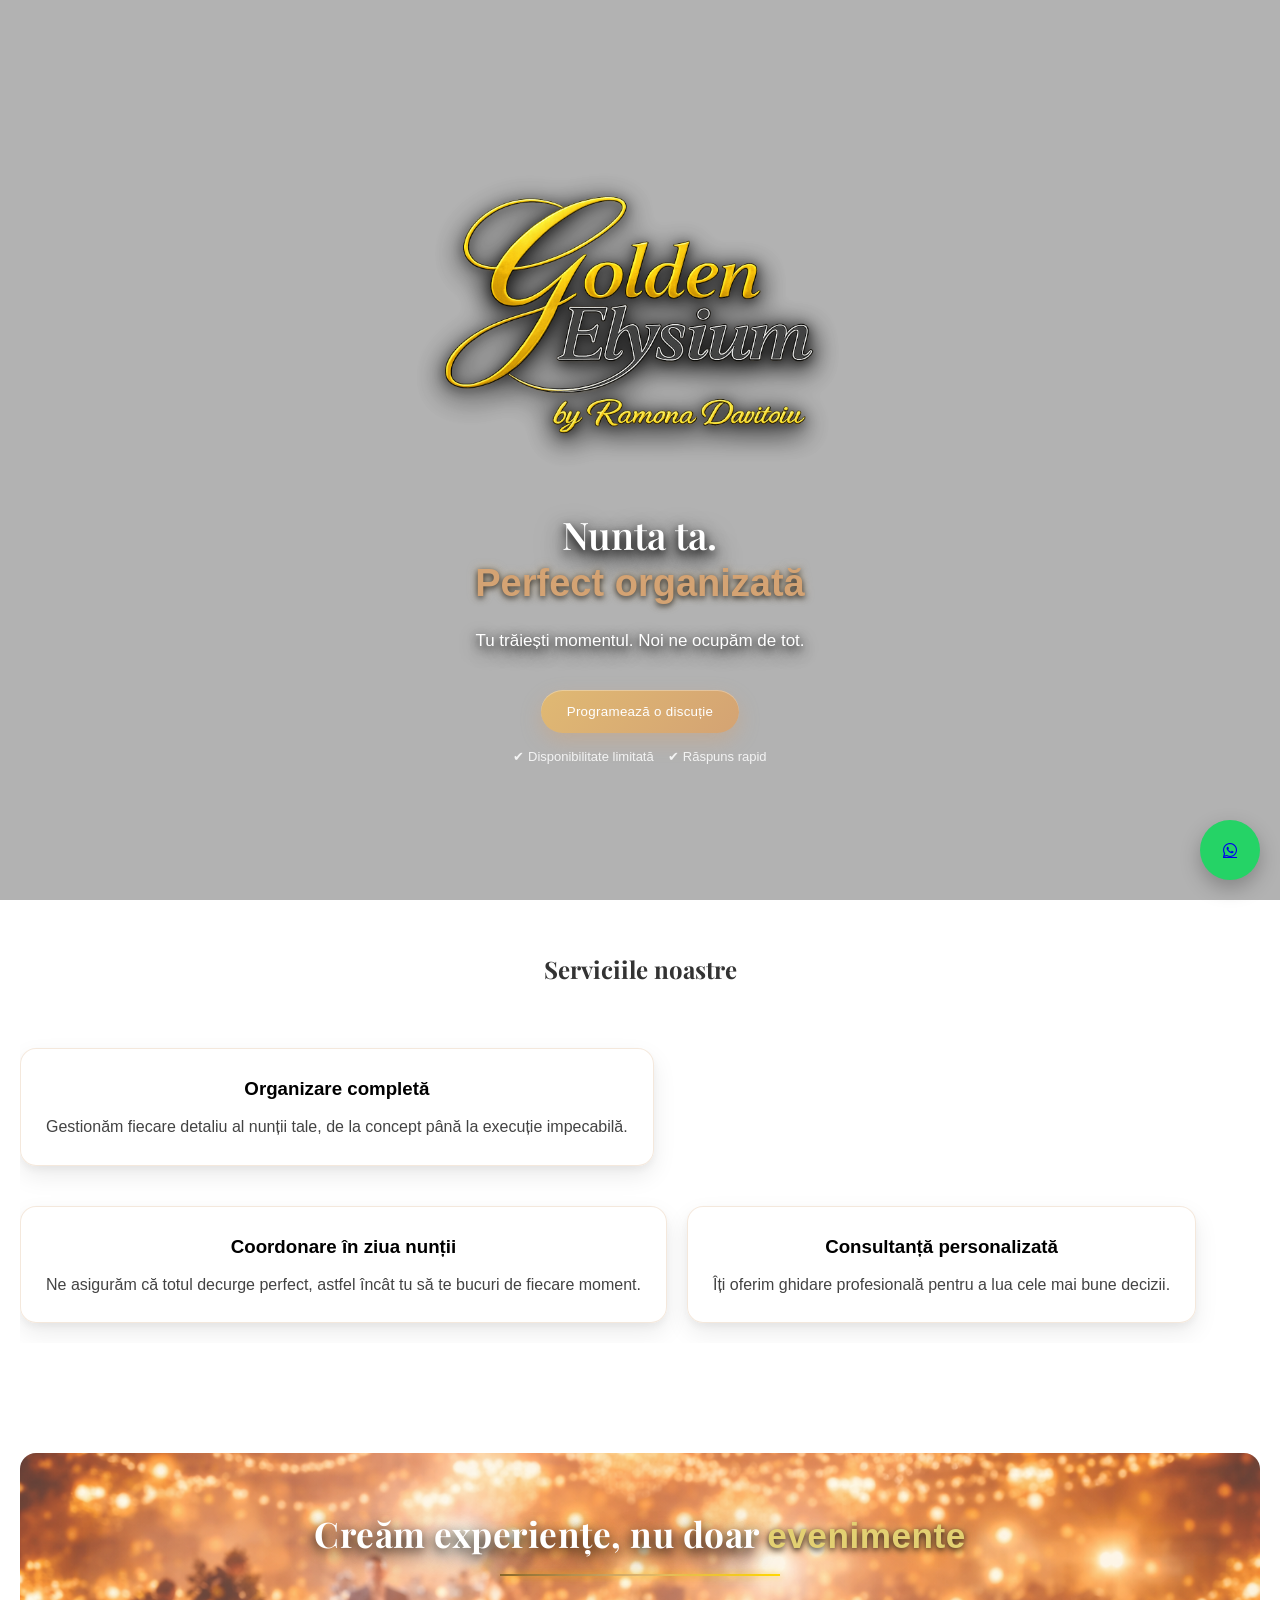
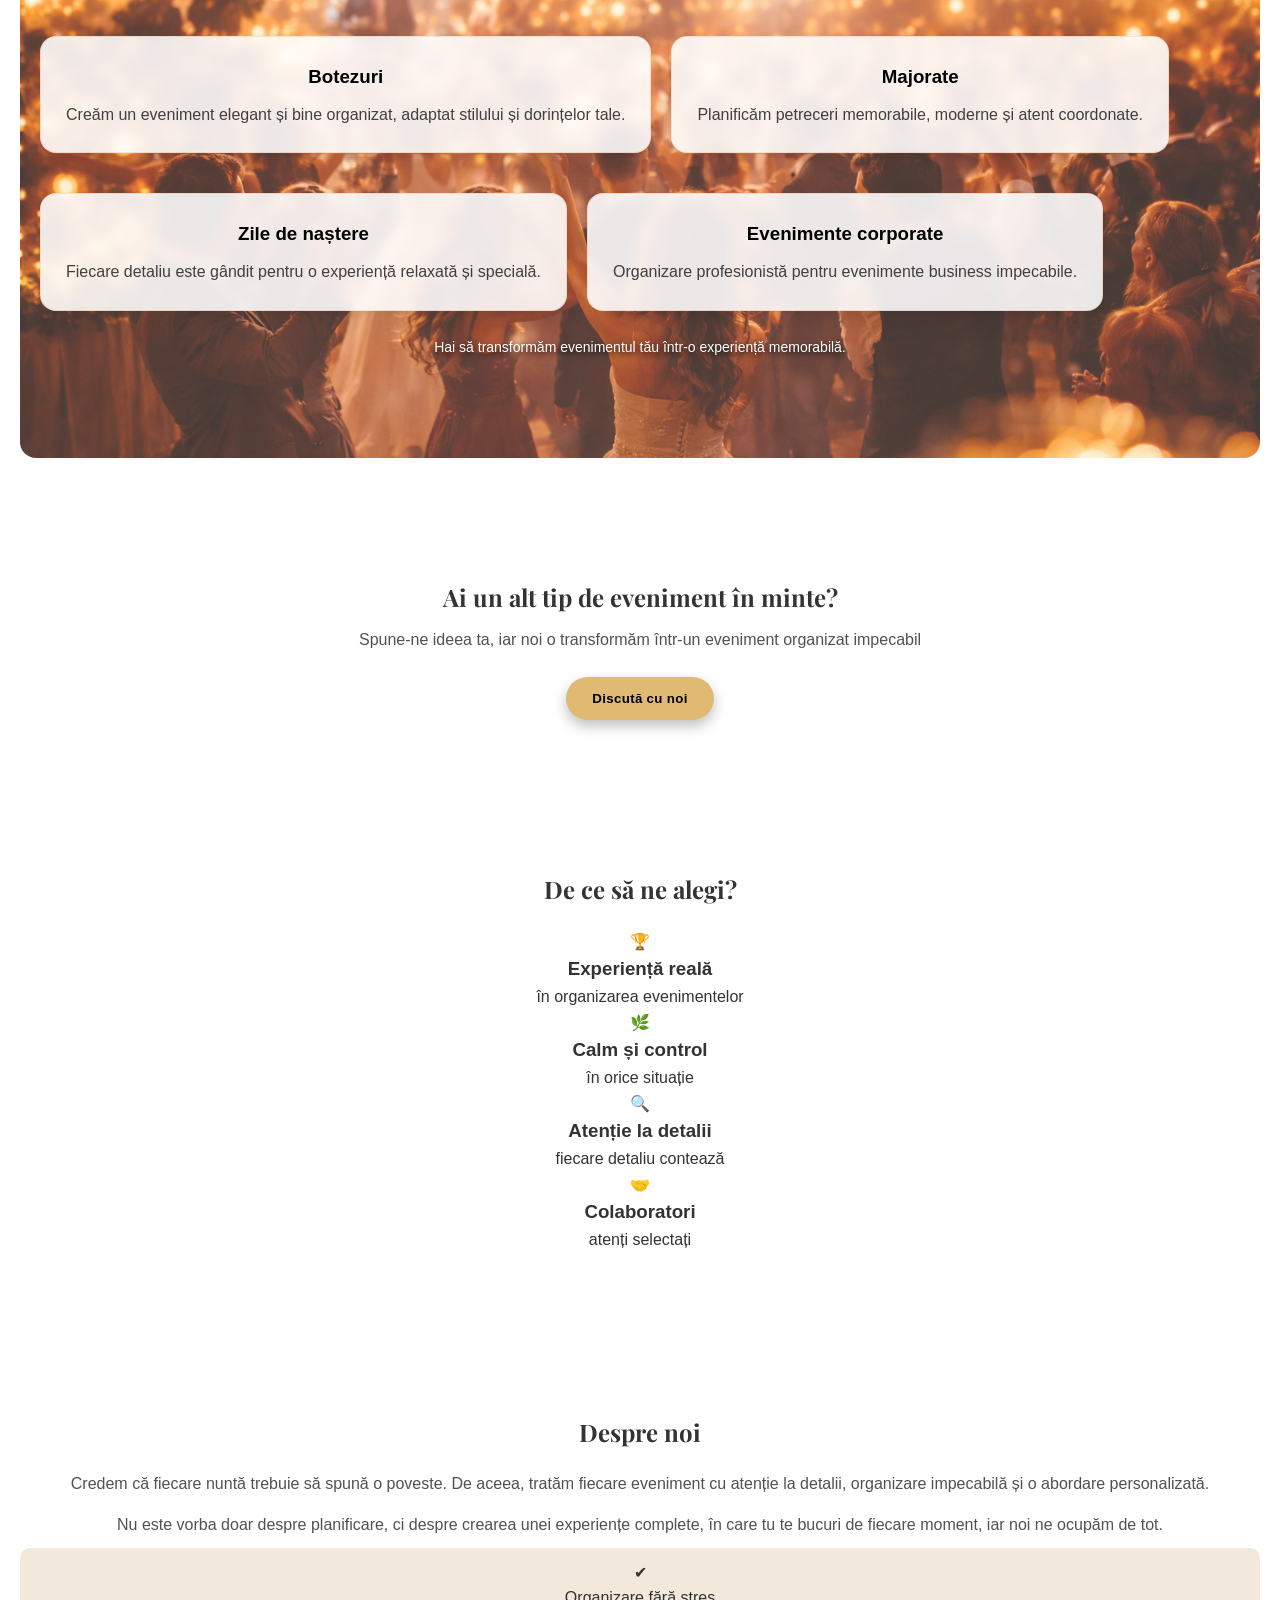
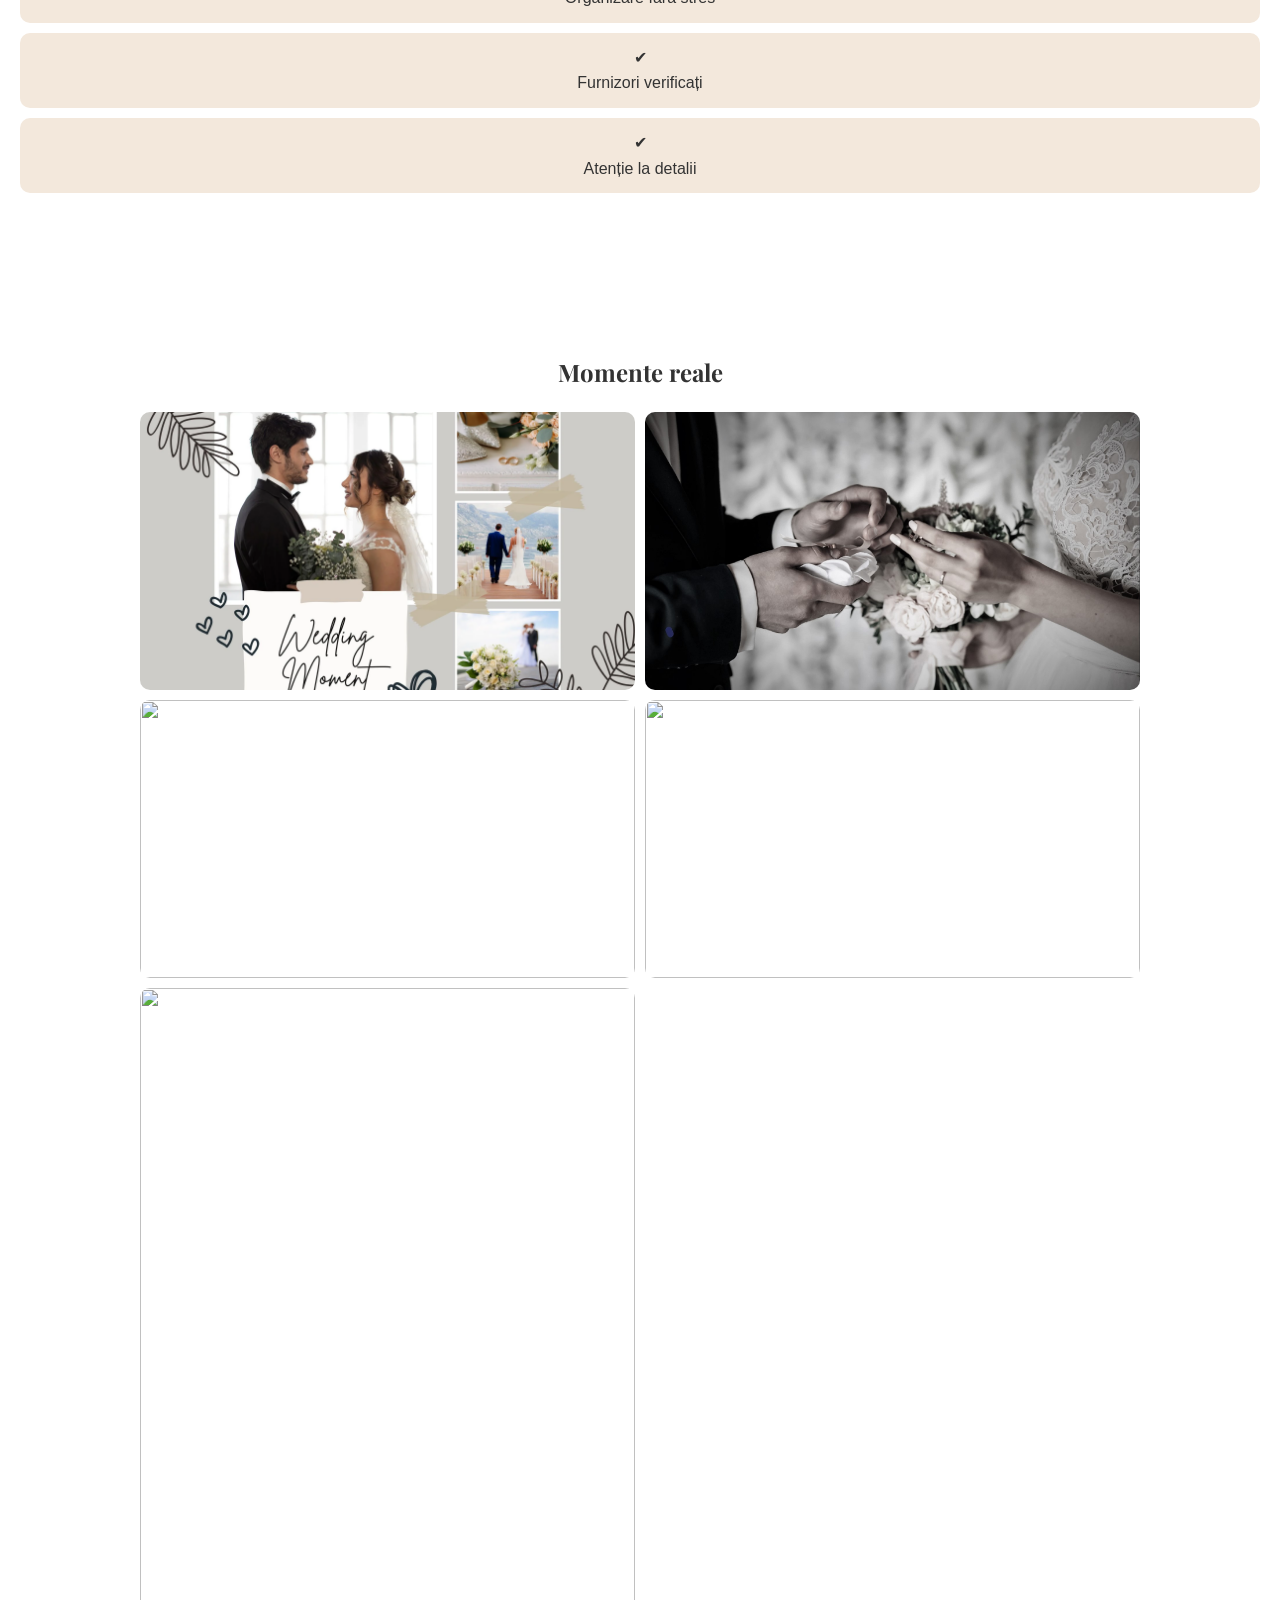
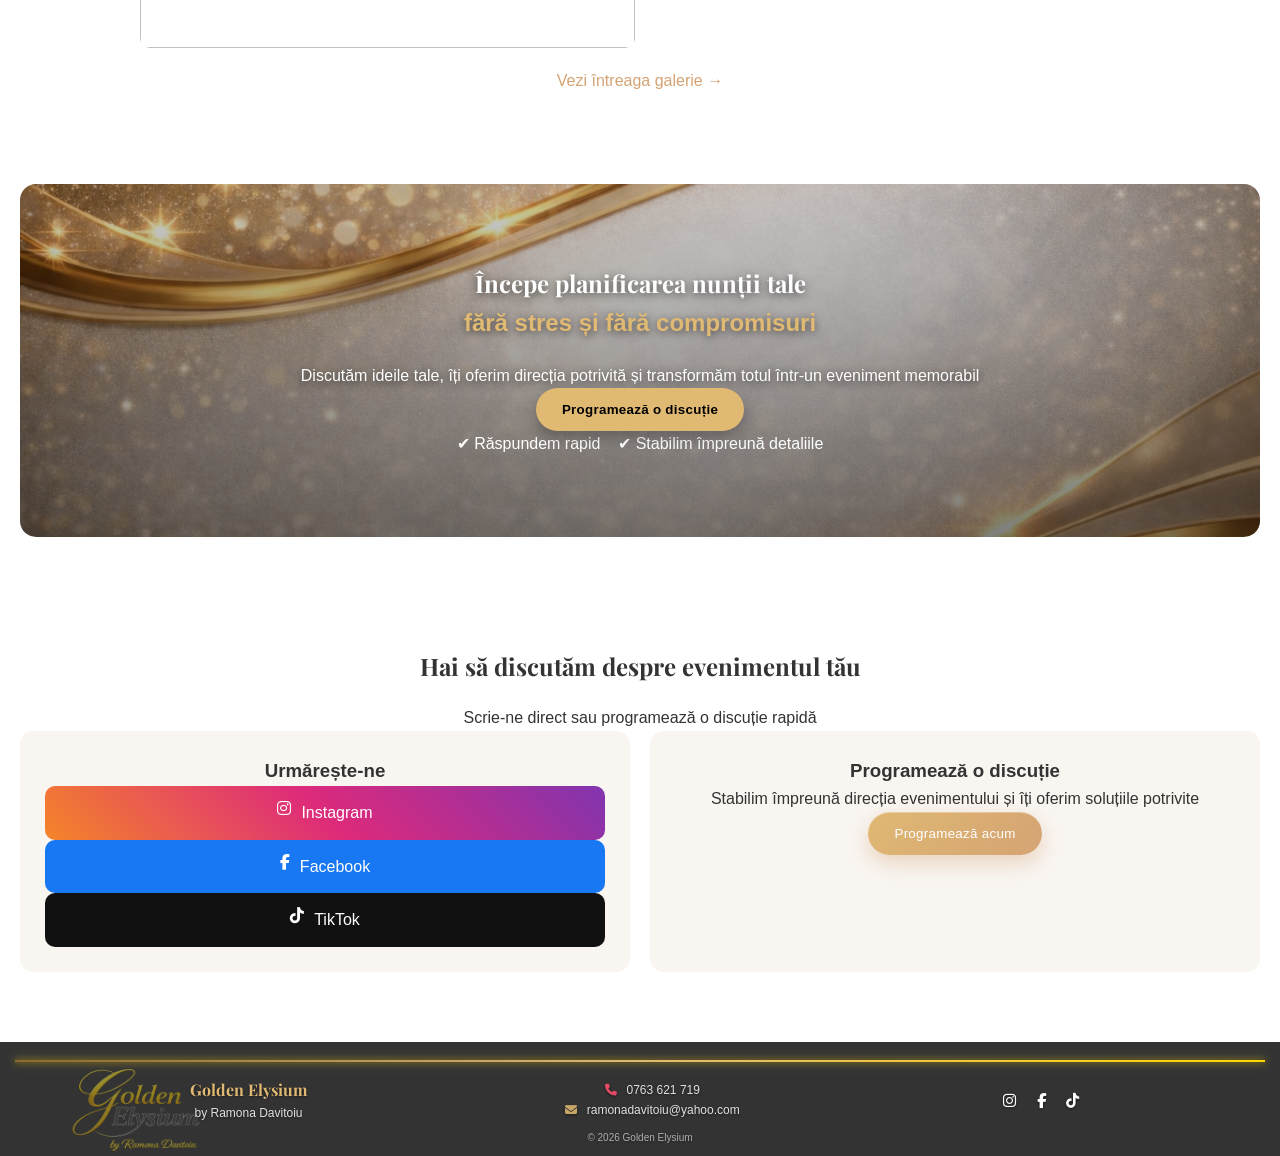
==== commit 55984f1e: "Update index.html" ====
--- a/index.html
+++ b/index.html
@@ -38,28 +38,33 @@
     </div>
   </header>
 
-  <section>
-    <h2>Serviciile noastre</h2>
-
-    <div class="cards-wrapper">
-      <div class="cards-container">
-
-        <div class="card">
-          <h3>Organizare completă</h3>
-          <p>Gestionăm fiecare detaliu al nunții tale, de la concept până la execuție impecabilă.</p>
-        </div>
-
-        <div class="card">
-          <h3>Coordonare în ziua nunții</h3>
-          <p>Ne asigurăm că totul decurge perfect, astfel încât tu să te bucuri de fiecare moment.</p>
-        </div>
-
-        <div class="card">
-          <h3>Consultanță personalizată</h3>
-          <p>Îți oferim ghidare profesională pentru a lua cele mai bune decizii.</p>
-        </div>
-
-      </div>
+  <section class="servicii">
+
+    <div class="servicii-overlay">
+
+      <h2>Serviciile noastre</h2>
+
+      <div class="cards-wrapper">
+        <div class="cards-container">
+
+          <div class="card">
+            <h3>Organizare completă</h3>
+            <p>Gestionăm fiecare detaliu al nunții tale, de la concept până la execuție impecabilă.</p>
+          </div>
+
+          <div class="card">
+            <h3>Coordonare în ziua nunții</h3>
+            <p>Ne asigurăm că totul decurge perfect, astfel încât tu să te bucuri de fiecare moment.</p>
+          </div>
+
+          <div class="card">
+            <h3>Consultanță personalizată</h3>
+            <p>Îți oferim ghidare profesională pentru a lua cele mai bune decizii.</p>
+          </div>
+
+        </div>
+      </div>
+
     </div>
 
   </section>
@@ -118,24 +123,32 @@
   <section class="why">
     <h2>De ce să ne alegi?</h2>
 
-    <div class="why-item">
-      <span>✔</span>
-      <p>Experiență reală în organizarea evenimentelor</p>
-    </div>
-
-    <div class="why-item">
-      <span>✔</span>
-      <p>Calm și control în orice situație</p>
-    </div>
-
-    <div class="why-item">
-      <span>✔</span>
-      <p>Atenție la fiecare detaliu</p>
-    </div>
-
-    <div class="why-item">
-      <span>✔</span>
-      <p>Colaboratori atent selectați</p>
+    <div class="why-grid">
+
+      <div class="why-card">
+        <div class="why-icon">🏆</div>
+        <h3>Experiență reală</h3>
+        <p>în organizarea evenimentelor</p>
+      </div>
+
+      <div class="why-card">
+        <div class="why-icon">🌿</div>
+        <h3>Calm și control</h3>
+        <p>în orice situație</p>
+      </div>
+
+      <div class="why-card">
+        <div class="why-icon">🔍</div>
+        <h3>Atenție la detalii</h3>
+        <p>fiecare detaliu contează</p>
+      </div>
+
+      <div class="why-card">
+        <div class="why-icon">🤝</div>
+        <h3>Colaboratori</h3>
+        <p>atenți selectați</p>
+      </div>
+
     </div>
   </section>
 
@@ -333,6 +346,20 @@
     </div>
   </div>
 
+
+
+
+  <div id="lightbox" class="lightbox">
+
+    <span class="close-lightbox" onclick="event.stopPropagation(); closeLightbox()">✖</span>
+
+    <span class="prev" onclick="event.stopPropagation(); changeSlide(-1)">❮</span>
+    <img id="lightbox-img" onclick="event.stopPropagation()">
+    <span class="next" onclick="event.stopPropagation(); changeSlide(1)">❯</span>
+
+  </div>
+
+
   <!-- SCRIPT FINAL -->
   <script>
     function openCalendar() {
@@ -376,6 +403,7 @@
     }
 
     /* LIGHTBOX */
+    /* LIGHTBOX */
     let currentIndex = 0;
     let images = [];
 
@@ -386,23 +414,32 @@
       document.getElementById("lightbox").style.display = "flex";
       document.getElementById("lightbox-img").src = img.src;
 
-      document.body.style.overflow = "hidden"; // 🔥 ADAUGAT
+      document.body.style.overflow = "hidden";
     }
 
     function closeLightbox() {
       document.getElementById("lightbox").style.display = "none";
 
-      document.body.style.overflow = "auto"; // 🔥 ADAUGAT
+      document.body.style.overflow = "auto";
     }
 
     function changeSlide(direction) {
-      currentIndex += direction;
-
-      if (currentIndex < 0) currentIndex = images.length - 1;
-      if (currentIndex >= images.length) currentIndex = 0;
-
-      document.getElementById("lightbox-img").src = images[currentIndex].src;
-    }
+      const img = document.getElementById("lightbox-img");
+
+      img.style.opacity = 0;
+
+      setTimeout(() => {
+        currentIndex += direction;
+
+        if (currentIndex < 0) currentIndex = images.length - 1;
+        if (currentIndex >= images.length) currentIndex = 0;
+
+        img.src = images[currentIndex].src;
+
+        img.style.opacity = 1;
+      }, 150);
+    }
+
     const lightbox = document.getElementById("lightbox");
 
     lightbox.addEventListener("click", function (e) {
@@ -411,19 +448,35 @@
       }
     });
 
-   
+
+
+    const lightboxImg = document.getElementById("lightbox-img");
+
+    let startX = 0;
+    let startY = 0;
+
+    lightboxImg.addEventListener("touchstart", function (e) {
+      startX = e.touches[0].clientX;
+      startY = e.touches[0].clientY;
+    }, { passive: true });
+
+    lightboxImg.addEventListener("touchend", function (e) {
+      let endX = e.changedTouches[0].clientX;
+      let endY = e.changedTouches[0].clientY;
+
+      let diffX = startX - endX;
+      let diffY = startY - endY;
+
+      if (Math.abs(diffX) > Math.abs(diffY) && Math.abs(diffX) > 50) {
+        if (diffX > 0) {
+          changeSlide(1);
+        } else {
+          changeSlide(-1);
+        }
+      }
+    });
   </script>
 
-
-  <div id="lightbox" class="lightbox">
-
-    <span class="close-lightbox" onclick="event.stopPropagation(); closeLightbox()">✖</span>
-
-    <span class="prev" onclick="event.stopPropagation(); changeSlide(-1)">❮</span>
-    <img id="lightbox-img" onclick="event.stopPropagation()">
-    <span class="next" onclick="event.stopPropagation(); changeSlide(1)">❯</span>
-
-  </div>
   <footer class="footer">
 
     <div class="footer-top-line"></div>
--- a/style.css
+++ b/style.css
@@ -765,6 +765,10 @@
 
   animation: zoomIn 0.3s ease;
   touch-action: none;
+}
+
+#lightbox-img {
+  transition: opacity 0.25s ease;
 }
 
 .close-lightbox {
